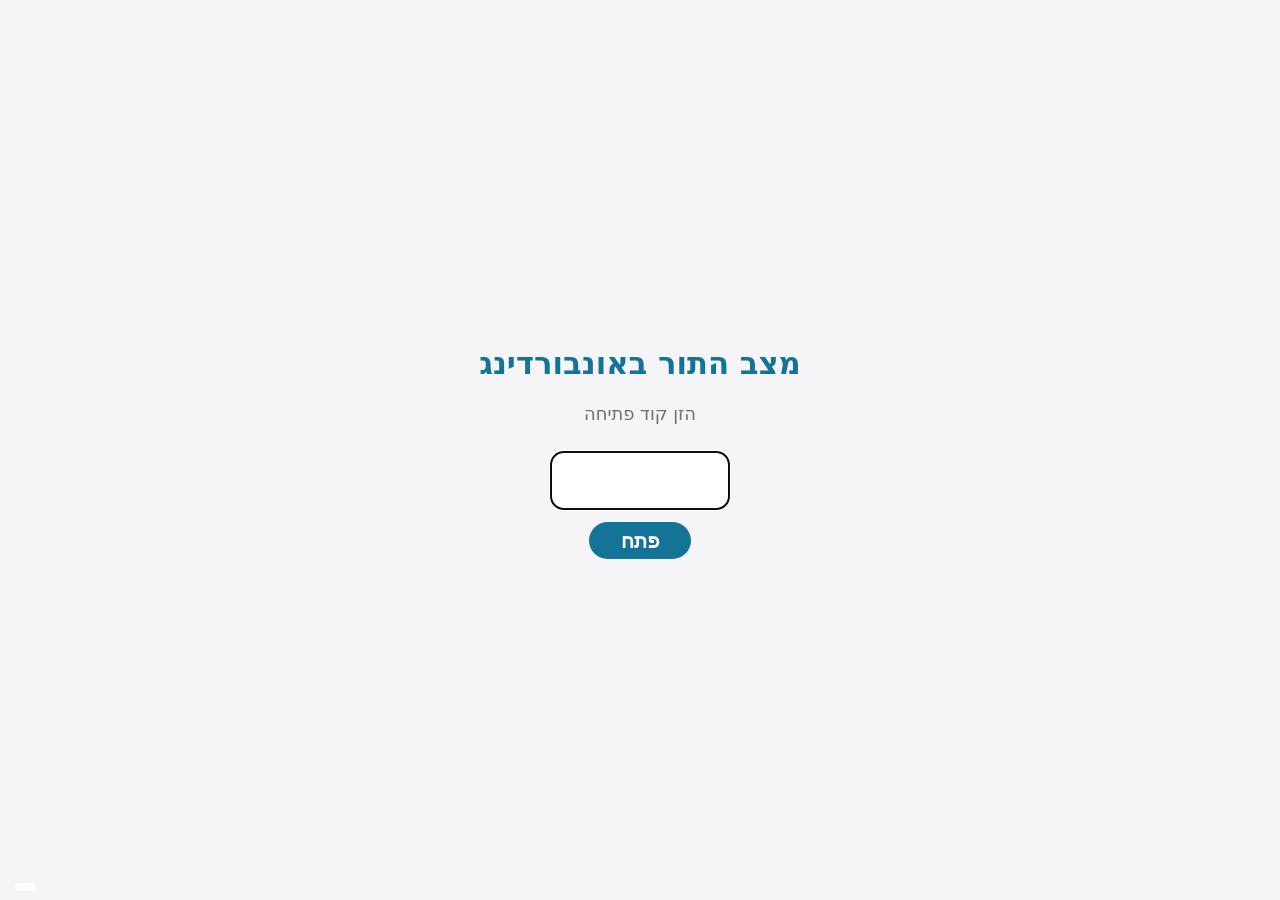
==== index.html @ 7d7c247a "Rename index_1.html to index.html" ====
<!doctype html>
<html lang="he" dir="rtl">
<head>
<meta charset="utf-8">
<meta name="viewport" content="width=device-width,initial-scale=1">
<meta name="robots" content="noindex,nofollow">
<meta name="referrer" content="no-referrer">
<title>מצב התור באונבורדינג</title>
<style>
*{margin:0;box-sizing:border-box}
html,body{height:100%;background:#f5f5f7;overflow:hidden;cursor:none;font-family:Heebo,system-ui,sans-serif}
#img{position:fixed;inset:0;width:100vw;height:100vh;object-fit:contain;opacity:0;transition:opacity .6s}
#img.on{opacity:1}
#st{position:fixed;left:1.2vw;bottom:1vh;font-size:1.1vw;color:#6e6e73;background:rgba(255,255,255,.75);padding:.3vw .8vw;border-radius:99px}
#st.old{color:#b00012;font-weight:700}
#msg{position:fixed;inset:0;display:flex;align-items:center;justify-content:center;text-align:center;font-size:2.4vw;color:#167398;font-weight:800;line-height:1.5}
</style>
</head>
<body>
<img id="img" alt="">
<div id="msg">מצב התור באונבורדינג<br><span style="font-size:1.4vw;color:#6e6e73;font-weight:400">טוען…</span></div>
<div id="st"></div>
<script>
const SALT='d65bd9e778a8bb45',IT=600000;
const b64=s=>Uint8Array.from(atob(s.replace(/-/g,'+').replace(/_/g,'/')),c=>c.charCodeAt(0));
const $=id=>document.getElementById(id);
let key,last='',upd=null;
const msg=t=>{$('msg').innerHTML=t;$('msg').style.display='flex'};
const get=()=>{try{return localStorage.getItem('oq_code')}catch(e){return null}};
const put=v=>{try{localStorage.setItem('oq_code',v)}catch(e){}};
async function derive(code){
  const base=await crypto.subtle.importKey('raw',new TextEncoder().encode(code),'PBKDF2',false,['deriveKey']);
  return crypto.subtle.deriveKey({name:'PBKDF2',salt:new TextEncoder().encode(SALT),iterations:IT,hash:'SHA-256'},base,{name:'AES-GCM',length:256},false,['decrypt']);
}
function ask(err){
  document.body.style.cursor='auto';
  msg('<div>מצב התור באונבורדינג<br><span style="font-size:1.4vw;color:#6e6e73;font-weight:400">'+(err||'הזן קוד פתיחה')+'</span><br>'+
  '<input id="c" inputmode="numeric" autocomplete="off" style="font:800 3vw Heebo,sans-serif;width:14vw;text-align:center;margin-top:1.5vw;border:.2vw solid #167398;border-radius:1vw;padding:.4vw">'+
  '<br><button id="b" style="font:700 1.6vw Heebo,sans-serif;margin-top:1vw;padding:.5vw 2.5vw;border:0;border-radius:99px;background:#167398;color:#fff">פתח</button></div>');
  const go=()=>{put($('c').value.trim());key=null;last='';tick()};
  $('b').onclick=go;$('c').onkeydown=e=>e.key==='Enter'&&go();$('c').focus();
}
async function tick(){
  const code=get(); if(!code)return ask();
  try{
    key=key||await derive(code);
    const r=await fetch('d.json?t='+Date.now(),{cache:'no-store'});
    if(!r.ok){if(!last)msg('מחכה לעדכון הראשון של התור…');return}
    const j=await r.json();
    if(j.iv!==last){
      let pt;try{pt=await crypto.subtle.decrypt({name:'AES-GCM',iv:b64(j.iv)},key,b64(j.ct))}catch(e){put('');key=null;return ask('הקוד לא נכון — נסה שוב')}
      const url=URL.createObjectURL(new Blob([pt],{type:'image/png'}));
      const im=new Image();im.onload=()=>{const o=$('img').src;$('img').src=url;$('img').classList.add('on');$('msg').style.display='none';document.body.style.cursor='none';if(o.startsWith('blob:'))URL.revokeObjectURL(o)};im.src=url;
      last=j.iv;upd=j.updated_at?new Date(j.updated_at):null;
    }
  }catch(e){}
  if(upd){const m=Math.round((Date.now()-upd)/60000);
    $('st').textContent='עודכן '+upd.toLocaleTimeString('he-IL',{hour:'2-digit',minute:'2-digit'})+' · '+upd.toLocaleDateString('he-IL',{weekday:'long',day:'2-digit',month:'2-digit'});
    $('st').className=m>180?'old':''}
}
tick();setInterval(()=>{if(get())tick()},30000);
setTimeout(()=>location.reload(),6*3600*1000);
if('wakeLock'in navigator){const w=()=>navigator.wakeLock.request('screen').catch(()=>{});w();document.addEventListener('visibilitychange',()=>document.visibilityState==='visible'&&w())}
</script>
</body>
</html>
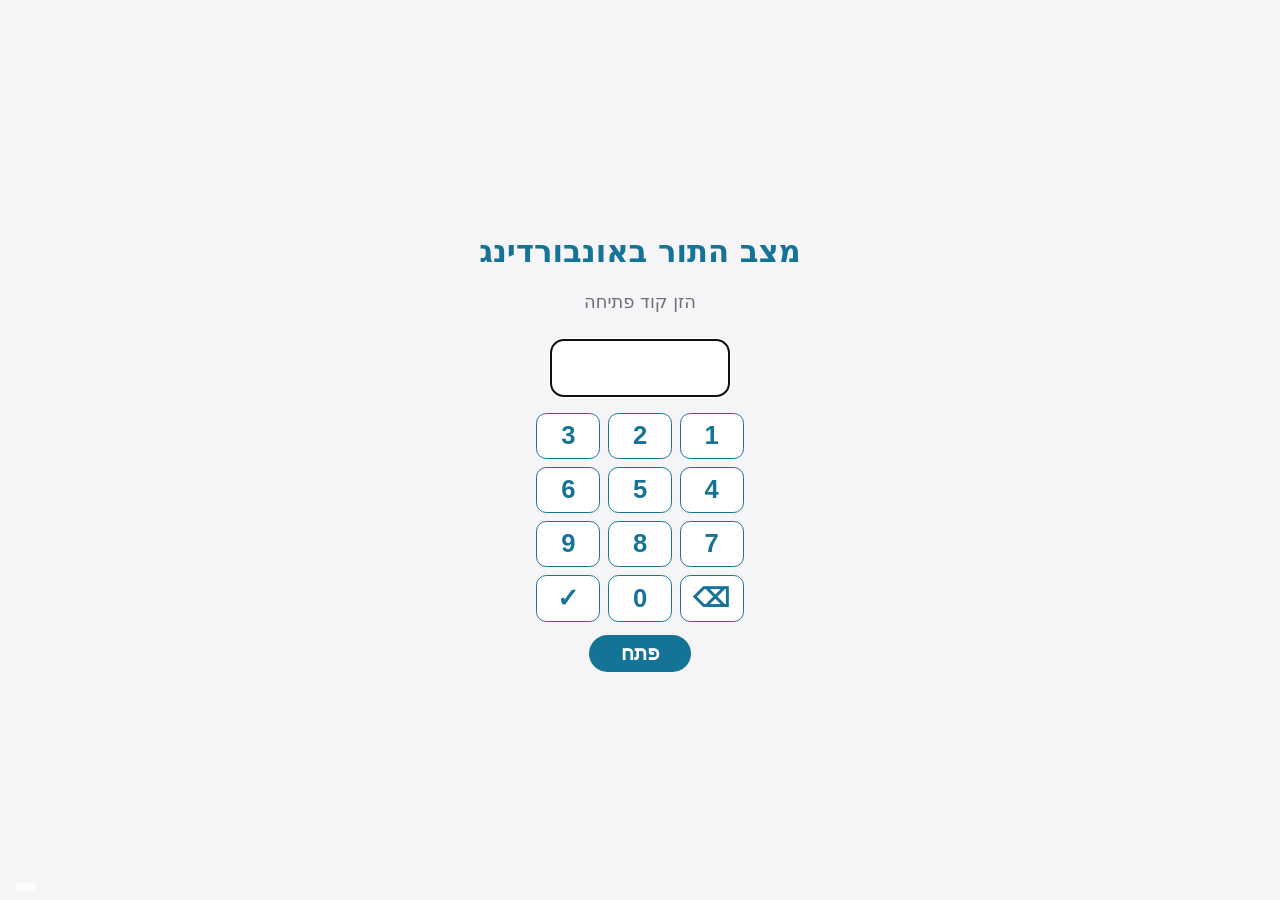
==== commit 1e4b942c: "מקלדת מספרים בתיבת הקוד + קוד בקישור (#)" ====
--- a/index.html
+++ b/index.html
@@ -34,11 +34,18 @@
 }
 function ask(err){
   document.body.style.cursor='auto';
+  const k=[1,2,3,4,5,6,7,8,9,'⌫',0,'✓'].map(x=>'<button class="k" data-k="'+x+'">'+x+'</button>').join('');
   msg('<div>מצב התור באונבורדינג<br><span style="font-size:1.4vw;color:#6e6e73;font-weight:400">'+(err||'הזן קוד פתיחה')+'</span><br>'+
   '<input id="c" inputmode="numeric" autocomplete="off" style="font:800 3vw Heebo,sans-serif;width:14vw;text-align:center;margin-top:1.5vw;border:.2vw solid #167398;border-radius:1vw;padding:.4vw">'+
-  '<br><button id="b" style="font:700 1.6vw Heebo,sans-serif;margin-top:1vw;padding:.5vw 2.5vw;border:0;border-radius:99px;background:#167398;color:#fff">פתח</button></div>');
-  const go=()=>{put($('c').value.trim());key=null;last='';tick()};
-  $('b').onclick=go;$('c').onkeydown=e=>e.key==='Enter'&&go();$('c').focus();
+  '<div id="pad" style="display:grid;grid-template-columns:repeat(3,5vw);gap:.6vw;justify-content:center;margin-top:1.2vw">'+k+'</div>'+
+  '<button id="b" style="font:700 1.6vw Heebo,sans-serif;margin-top:1vw;padding:.5vw 2.5vw;border:0;border-radius:99px;background:#167398;color:#fff">פתח</button></div>');
+  const c=$('c');
+  const go=()=>{put(c.value.trim());key=null;last='';tick()};
+  $('b').onclick=go;c.onkeydown=e=>e.key==='Enter'&&go();
+  document.querySelectorAll('#pad .k').forEach(b=>{b.style.cssText='font:800 2vw Heebo,sans-serif;padding:.6vw 0;border:.15vw solid #167398;border-radius:.8vw;background:#fff;color:#167398;cursor:pointer';
+    b.onclick=()=>{const v=b.dataset.k;if(v==='⌫')c.value=c.value.slice(0,-1);else if(v==='✓')go();else c.value+=v}});
+  document.onkeydown=e=>{if(document.activeElement===c)return;if(/^[0-9]$/.test(e.key))c.value+=e.key;else if(e.key==='Backspace')c.value=c.value.slice(0,-1);else if(e.key==='Enter'&&!document.activeElement.closest('#pad'))go()};
+  setTimeout(()=>c.focus(),50);
 }
 async function tick(){
   const code=get(); if(!code)return ask();
@@ -58,6 +65,7 @@
     $('st').textContent='עודכן '+upd.toLocaleTimeString('he-IL',{hour:'2-digit',minute:'2-digit'})+' · '+upd.toLocaleDateString('he-IL',{weekday:'long',day:'2-digit',month:'2-digit'});
     $('st').className=m>180?'old':''}
 }
+{const h=location.hash.match(/^#(\d{3,})$/);if(h){put(h[1]);history.replaceState(null,'',location.pathname)}}
 tick();setInterval(()=>{if(get())tick()},30000);
 setTimeout(()=>location.reload(),6*3600*1000);
 if('wakeLock'in navigator){const w=()=>navigator.wakeLock.request('screen').catch(()=>{});w();document.addEventListener('visibilitychange',()=>document.visibilityState==='visible'&&w())}
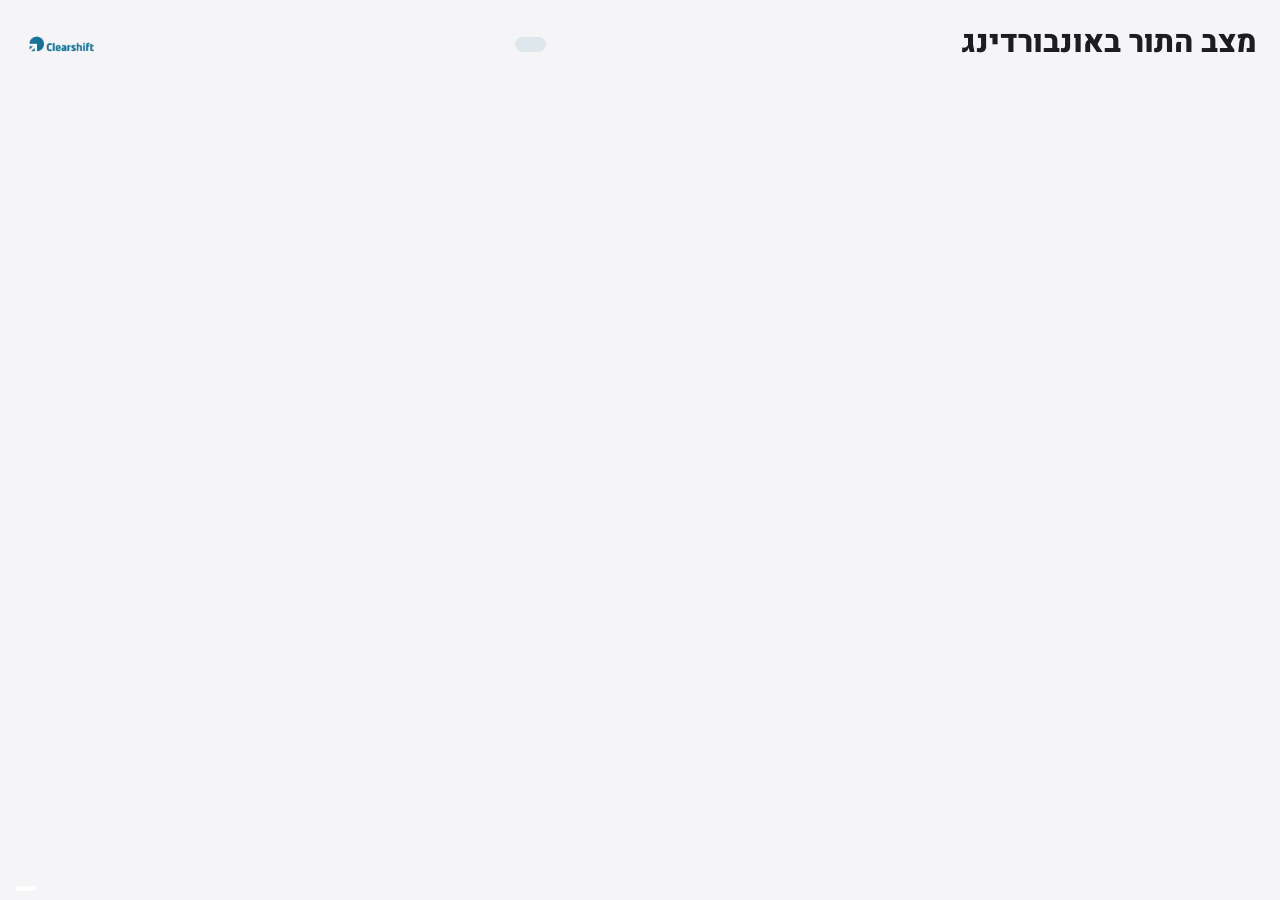
==== commit 4cb365ac: "טלוויזיה חיה + מסך מנהל" ====
--- a/index.html
+++ b/index.html
@@ -6,69 +6,14 @@
 <meta name="robots" content="noindex,nofollow">
 <meta name="referrer" content="no-referrer">
 <title>מצב התור באונבורדינג</title>
-<style>
-*{margin:0;box-sizing:border-box}
-html,body{height:100%;background:#f5f5f7;overflow:hidden;cursor:none;font-family:Heebo,system-ui,sans-serif}
-#img{position:fixed;inset:0;width:100vw;height:100vh;object-fit:contain;opacity:0;transition:opacity .6s}
-#img.on{opacity:1}
-#st{position:fixed;left:1.2vw;bottom:1vh;font-size:1.1vw;color:#6e6e73;background:rgba(255,255,255,.75);padding:.3vw .8vw;border-radius:99px}
-#st.old{color:#b00012;font-weight:700}
-#msg{position:fixed;inset:0;display:flex;align-items:center;justify-content:center;text-align:center;font-size:2.4vw;color:#167398;font-weight:800;line-height:1.5}
-</style>
+<link rel="stylesheet" href="style.css?v=3">
 </head>
-<body>
-<img id="img" alt="">
-<div id="msg">מצב התור באונבורדינג<br><span style="font-size:1.4vw;color:#6e6e73;font-weight:400">טוען…</span></div>
-<div id="st"></div>
-<script>
-const SALT='d65bd9e778a8bb45',IT=600000;
-const b64=s=>Uint8Array.from(atob(s.replace(/-/g,'+').replace(/_/g,'/')),c=>c.charCodeAt(0));
-const $=id=>document.getElementById(id);
-let key,last='',upd=null;
-const msg=t=>{$('msg').innerHTML=t;$('msg').style.display='flex'};
-const get=()=>{try{return localStorage.getItem('oq_code')}catch(e){return null}};
-const put=v=>{try{localStorage.setItem('oq_code',v)}catch(e){}};
-async function derive(code){
-  const base=await crypto.subtle.importKey('raw',new TextEncoder().encode(code),'PBKDF2',false,['deriveKey']);
-  return crypto.subtle.deriveKey({name:'PBKDF2',salt:new TextEncoder().encode(SALT),iterations:IT,hash:'SHA-256'},base,{name:'AES-GCM',length:256},false,['decrypt']);
-}
-function ask(err){
-  document.body.style.cursor='auto';
-  const k=[1,2,3,4,5,6,7,8,9,'⌫',0,'✓'].map(x=>'<button class="k" data-k="'+x+'">'+x+'</button>').join('');
-  msg('<div>מצב התור באונבורדינג<br><span style="font-size:1.4vw;color:#6e6e73;font-weight:400">'+(err||'הזן קוד פתיחה')+'</span><br>'+
-  '<input id="c" inputmode="numeric" autocomplete="off" style="font:800 3vw Heebo,sans-serif;width:14vw;text-align:center;margin-top:1.5vw;border:.2vw solid #167398;border-radius:1vw;padding:.4vw">'+
-  '<div id="pad" style="display:grid;grid-template-columns:repeat(3,5vw);gap:.6vw;justify-content:center;margin-top:1.2vw">'+k+'</div>'+
-  '<button id="b" style="font:700 1.6vw Heebo,sans-serif;margin-top:1vw;padding:.5vw 2.5vw;border:0;border-radius:99px;background:#167398;color:#fff">פתח</button></div>');
-  const c=$('c');
-  const go=()=>{put(c.value.trim());key=null;last='';tick()};
-  $('b').onclick=go;c.onkeydown=e=>e.key==='Enter'&&go();
-  document.querySelectorAll('#pad .k').forEach(b=>{b.style.cssText='font:800 2vw Heebo,sans-serif;padding:.6vw 0;border:.15vw solid #167398;border-radius:.8vw;background:#fff;color:#167398;cursor:pointer';
-    b.onclick=()=>{const v=b.dataset.k;if(v==='⌫')c.value=c.value.slice(0,-1);else if(v==='✓')go();else c.value+=v}});
-  document.onkeydown=e=>{if(document.activeElement===c)return;if(/^[0-9]$/.test(e.key))c.value+=e.key;else if(e.key==='Backspace')c.value=c.value.slice(0,-1);else if(e.key==='Enter'&&!document.activeElement.closest('#pad'))go()};
-  setTimeout(()=>c.focus(),50);
-}
-async function tick(){
-  const code=get(); if(!code)return ask();
-  try{
-    key=key||await derive(code);
-    const r=await fetch('d.json?t='+Date.now(),{cache:'no-store'});
-    if(!r.ok){if(!last)msg('מחכה לעדכון הראשון של התור…');return}
-    const j=await r.json();
-    if(j.iv!==last){
-      let pt;try{pt=await crypto.subtle.decrypt({name:'AES-GCM',iv:b64(j.iv)},key,b64(j.ct))}catch(e){put('');key=null;return ask('הקוד לא נכון — נסה שוב')}
-      const url=URL.createObjectURL(new Blob([pt],{type:'image/png'}));
-      const im=new Image();im.onload=()=>{const o=$('img').src;$('img').src=url;$('img').classList.add('on');$('msg').style.display='none';document.body.style.cursor='none';if(o.startsWith('blob:'))URL.revokeObjectURL(o)};im.src=url;
-      last=j.iv;upd=j.updated_at?new Date(j.updated_at):null;
-    }
-  }catch(e){}
-  if(upd){const m=Math.round((Date.now()-upd)/60000);
-    $('st').textContent='עודכן '+upd.toLocaleTimeString('he-IL',{hour:'2-digit',minute:'2-digit'})+' · '+upd.toLocaleDateString('he-IL',{weekday:'long',day:'2-digit',month:'2-digit'});
-    $('st').className=m>180?'old':''}
-}
-{const h=location.hash.match(/^#(\d{3,})$/);if(h){put(h[1]);history.replaceState(null,'',location.pathname)}}
-tick();setInterval(()=>{if(get())tick()},30000);
-setTimeout(()=>location.reload(),6*3600*1000);
-if('wakeLock'in navigator){const w=()=>navigator.wakeLock.request('screen').catch(()=>{});w();document.addEventListener('visibilitychange',()=>document.visibilityState==='visible'&&w())}
-</script>
+<body data-mode="view">
+<div class="page">
+  <div class="top"><div><h1>מצב התור באונבורדינג</h1><div class="date" id="date"></div></div><span class="goal" id="goal"></span><img class="logo" src="logo.png" alt="Clearshift"></div>
+  <div id="grid"></div>
+</div>
+<div id="st"></div><div id="save"></div><div id="msg"></div>
+<script src="app.js?v=3"></script>
 </body>
 </html>
--- a/style.css
+++ b/style.css
@@ -0,0 +1,59 @@
+@import url('https://fonts.googleapis.com/css2?family=Heebo:wght@400;600;800&display=swap');
+:root{--k:1;--acc:#167398}
+*{box-sizing:border-box;margin:0;padding:0}
+html,body{background:#f5f5f7;font-family:Heebo,system-ui,sans-serif;color:#1d1d1f;-webkit-font-smoothing:antialiased}
+body{overflow:hidden}
+body[data-mode=admin]{overflow:auto}
+.page{padding:calc(1.6vw*var(--k)) calc(1.8vw*var(--k)) calc(1.2vw*var(--k))}
+.top{display:flex;justify-content:space-between;align-items:center;margin-bottom:calc(1.2vw*var(--k))}
+h1{font-size:calc(2.4vw*var(--k));font-weight:800}
+.date{font-size:calc(1vw*var(--k));color:#6e6e73;margin-top:.2vw}
+.goal{font-size:calc(1.2vw*var(--k));font-weight:800;color:var(--acc);background:rgba(22,115,152,.1);padding:calc(.6vw*var(--k)) calc(1.2vw*var(--k));border-radius:999px}
+.logo{height:calc(1.7vw*var(--k))}
+#grid{display:grid;gap:calc(1.1vw*var(--k));align-items:start}
+.head{display:flex;align-items:center;justify-content:space-between;border-bottom:calc(.2vw*var(--k)) solid var(--c);padding-bottom:calc(.5vw*var(--k))}
+h2{font-size:calc(1.4vw*var(--k));font-weight:800;color:var(--c)}
+.cnt{font-size:calc(1vw*var(--k));font-weight:800;color:#fff;background:var(--c);border-radius:999px;min-width:calc(2vw*var(--k));text-align:center;padding:0 calc(.6vw*var(--k))}
+.sub{font-size:calc(.75vw*var(--k));color:#6e6e73;margin:calc(.4vw*var(--k)) 0 calc(.7vw*var(--k))}
+.cards{display:grid;grid-auto-flow:column;column-gap:calc(.6vw*var(--k))}
+.card{position:relative;background:#fff;border-radius:calc(.9vw*var(--k));padding:calc(.8vw*var(--k)) calc(.9vw*var(--k));margin-bottom:calc(.6vw*var(--k));box-shadow:0 1px 2px rgba(0,0,0,.05);border-right:calc(.3vw*var(--k)) solid;transition:box-shadow .3s}
+.g{border-color:#1f9d55}.b{border-color:#0284c7}
+.act{background:#f3fbf6;border-color:#8fd3a8}.det{position:relative}.fade{opacity:.45}.bd{position:absolute;inset:0;display:flex;align-items:center;justify-content:center;text-align:center;font-size:calc(1.25vw*var(--k));font-weight:800;color:#0a7a3d;line-height:1.15;text-shadow:0 0 6px #f3fbf6,0 0 6px #f3fbf6,0 0 10px #f3fbf6}
+.ag{background:#111;color:#fff;border-color:#000;text-align:center}.agt{font-size:calc(1.55vw*var(--k));font-weight:800;letter-spacing:.06em;line-height:1.2}.agn{font-size:calc(.78vw*var(--k));color:#d1d1d6;margin-top:calc(.2vw*var(--k))}.agm{font-size:calc(.72vw*var(--k));color:#a1a1a6;margin-top:calc(.2vw*var(--k))}.agnum{position:absolute;top:calc(.5vw*var(--k));right:calc(.5vw*var(--k));width:calc(1.7vw*var(--k));height:calc(1.7vw*var(--k));font-size:calc(.85vw*var(--k));background:#fff;color:#111}.q{border-color:#167398}.m{border-color:#d70015}
+.card.glow{box-shadow:0 0 0 calc(.15vw*var(--k)) #f5a623,0 0 calc(1.2vw*var(--k)) rgba(245,166,35,.75);animation:pulse 2.4s ease-in-out infinite}
+@keyframes pulse{50%{box-shadow:0 0 0 calc(.15vw*var(--k)) #f5a623,0 0 calc(.4vw*var(--k)) rgba(245,166,35,.35)}}
+.mgr{display:inline-block;font-size:calc(.7vw*var(--k));font-weight:800;color:#8a5a00;background:#fff4d6;border-radius:999px;padding:0 calc(.5vw*var(--k));margin-bottom:calc(.3vw*var(--k))}
+.mgr button{border:0;background:none;color:#8a5a00;font-weight:800;cursor:pointer;font-size:inherit}
+.nc{font-size:calc(.65vw*var(--k));color:#d70015;font-weight:600}
+.nm{font-size:calc(1vw*var(--k));font-weight:800;line-height:1.3}
+.meta{font-size:calc(.75vw*var(--k));color:#6e6e73;margin-top:calc(.15vw*var(--k))}
+.why{font-size:calc(.7vw*var(--k));color:#6e6e73;margin-top:calc(.3vw*var(--k))}
+.chips{display:flex;flex-wrap:wrap;gap:calc(.3vw*var(--k));margin-top:calc(.4vw*var(--k));align-items:center}
+.lbl{font-size:calc(.7vw*var(--k));color:#6e6e73}
+.chip{font-size:calc(.7vw*var(--k));font-weight:600;border-radius:999px;padding:calc(.15vw*var(--k)) calc(.5vw*var(--k));border:1px solid;max-width:100%;overflow:hidden;text-overflow:ellipsis;white-space:nowrap}
+.ok{color:#0a7a3d;background:#e3f6ea;border-color:#b7e4c7}.bad{color:#b00012;background:#fde8ea;border-color:#f5b5bc}.warn{color:#8a5a00;background:#fff4d6;border-color:#f2d58a}
+.row{display:flex;gap:calc(.7vw*var(--k));align-items:center}
+.num{flex:none;width:calc(2.2vw*var(--k));height:calc(2.2vw*var(--k));border-radius:50%;background:var(--acc);color:#fff;font-size:calc(1.1vw*var(--k));font-weight:800;display:flex;align-items:center;justify-content:center}
+.empty{font-size:calc(.85vw*var(--k));color:#a1a1a6;text-align:center;padding:calc(1.3vw*var(--k));background:#fff;border-radius:calc(.9vw*var(--k));border:2px dashed #e5e5ea}
+.ctl{display:flex;gap:6px;margin-top:8px}
+.ctl button{font:700 14px Heebo,sans-serif;border:1px solid var(--acc);color:var(--acc);background:#fff;border-radius:8px;padding:4px 10px;cursor:pointer}
+.ctl button:hover{background:var(--acc);color:#fff}
+#st{position:fixed;left:1.2vw;bottom:1vh;font-size:1vw;color:#6e6e73;background:rgba(255,255,255,.8);padding:.2vw .8vw;border-radius:99px}
+#st.old{color:#b00012;font-weight:700}
+#save{position:fixed;right:16px;bottom:12px;font:700 15px Heebo,sans-serif;color:#0a7a3d;background:#fff;padding:6px 14px;border-radius:99px;box-shadow:0 1px 4px rgba(0,0,0,.15)}
+#save:empty{display:none}#save.bad{color:#b00012}
+#msg{position:fixed;inset:0;background:#f5f5f7;display:none;align-items:center;justify-content:center;text-align:center;z-index:9}
+#msg .t{font-size:clamp(22px,2.4vw,48px);font-weight:800;color:var(--acc)}
+#msg .h{font-size:clamp(14px,1.3vw,26px);color:#6e6e73;margin:.4em 0 .8em}
+#msg input{font:800 clamp(24px,3vw,56px) Heebo,sans-serif;width:6em;text-align:center;border:3px solid var(--acc);border-radius:14px;padding:.1em}
+#pad{display:grid;grid-template-columns:repeat(3,clamp(56px,5vw,96px));gap:10px;justify-content:center;margin-top:16px}
+#pad .k,.go{font:800 clamp(20px,2vw,38px) Heebo,sans-serif;padding:.25em 0;border:3px solid var(--acc);border-radius:12px;background:#fff;color:var(--acc);cursor:pointer}
+.go{padding:.2em 1.2em;margin-top:12px;background:var(--acc);color:#fff}
+
+#admin{display:none}
+body[data-mode=admin] #admin{display:block;margin:28px 2vw 80px;background:#fff;border-radius:16px;padding:18px 22px;box-shadow:0 1px 3px rgba(0,0,0,.06)}
+#admin h3{font-size:22px;font-weight:800;color:#d70015}
+#admin .sub{font-size:14px;margin:4px 0 12px}
+.arow{display:flex;justify-content:space-between;align-items:center;gap:16px;padding:12px 0;border-top:1px solid #e5e5ea;font-size:17px}
+.arow .chip{font-size:13px}.arow .chips{margin-top:6px}
+.go.sm{font-size:16px;margin:0;padding:6px 16px;white-space:nowrap}
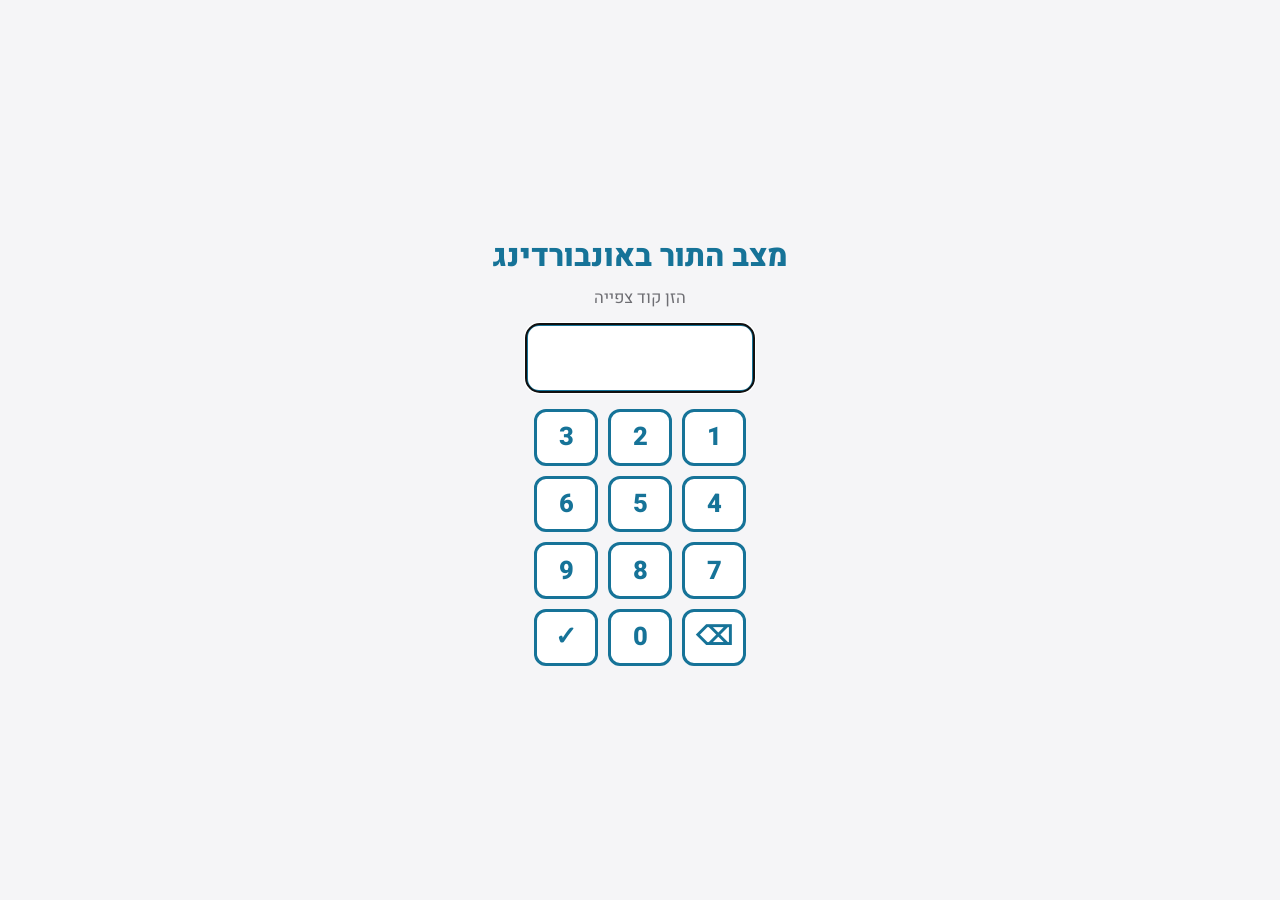
==== commit 624edaaa: "index: גרסה 5 (רענון מטמון)" ====
--- a/index.html
+++ b/index.html
@@ -6,7 +6,7 @@
 <meta name="robots" content="noindex,nofollow">
 <meta name="referrer" content="no-referrer">
 <title>מצב התור באונבורדינג</title>
-<link rel="stylesheet" href="style.css?v=3">
+<link rel="stylesheet" href="style.css?v=5">
 </head>
 <body data-mode="view">
 <div class="page">
@@ -14,6 +14,6 @@
   <div id="grid"></div>
 </div>
 <div id="st"></div><div id="save"></div><div id="msg"></div>
-<script src="app.js?v=3"></script>
+<script src="app.js?v=5"></script>
 </body>
 </html>
--- a/style.css
+++ b/style.css
@@ -57,3 +57,15 @@
 .arow{display:flex;justify-content:space-between;align-items:center;gap:16px;padding:12px 0;border-top:1px solid #e5e5ea;font-size:17px}
 .arow .chip{font-size:13px}.arow .chips{margin-top:6px}
 .go.sm{font-size:16px;margin:0;padding:6px 16px;white-space:nowrap}
+
+.mtag{display:inline-block;font-size:calc(.7vw*var(--k));font-weight:800;color:#5b21b6;background:#ede9fe;border-radius:999px;padding:0 calc(.5vw*var(--k));margin:0 0 calc(.3vw*var(--k)) calc(.3vw*var(--k))}
+.mctl button.on{background:#5b21b6;border-color:#5b21b6;color:#fff}.mctl button{border-color:#5b21b6;color:#5b21b6}
+#admin:empty{display:none!important}
+.goal{display:block;min-width:42vw;background:none;padding:0}
+.gtxt{font-size:calc(1.1vw*var(--k));font-weight:600;color:var(--acc);text-align:center}.gtxt b{font-size:calc(1.5vw*var(--k));font-weight:800}
+.gtrack{position:relative;height:calc(1vw*var(--k));background:#e5e5ea;border-radius:999px;margin:calc(.35vw*var(--k)) 0 calc(1vw*var(--k))}
+.gfill{position:absolute;top:0;bottom:0;right:0;background:#167398;border-radius:999px;transition:width .6s}.gfill.done{background:#1f9d55}
+.gmk{position:absolute;top:calc(-.25vw*var(--k));bottom:calc(-.25vw*var(--k));width:2px;background:#1d1d1f}
+.gmk i{position:absolute;top:100%;left:50%;transform:translateX(-50%);font:800 calc(.7vw*var(--k)) Heebo,sans-serif;font-style:normal;color:#1d1d1f}
+.greps{display:flex;flex-wrap:wrap;justify-content:center;gap:calc(.35vw*var(--k));font-size:calc(.75vw*var(--k));color:#3a3a3c}
+.greps span{background:#fff;border-radius:999px;padding:0 calc(.55vw*var(--k));box-shadow:0 1px 2px rgba(0,0,0,.08)}.greps b{color:var(--acc)}
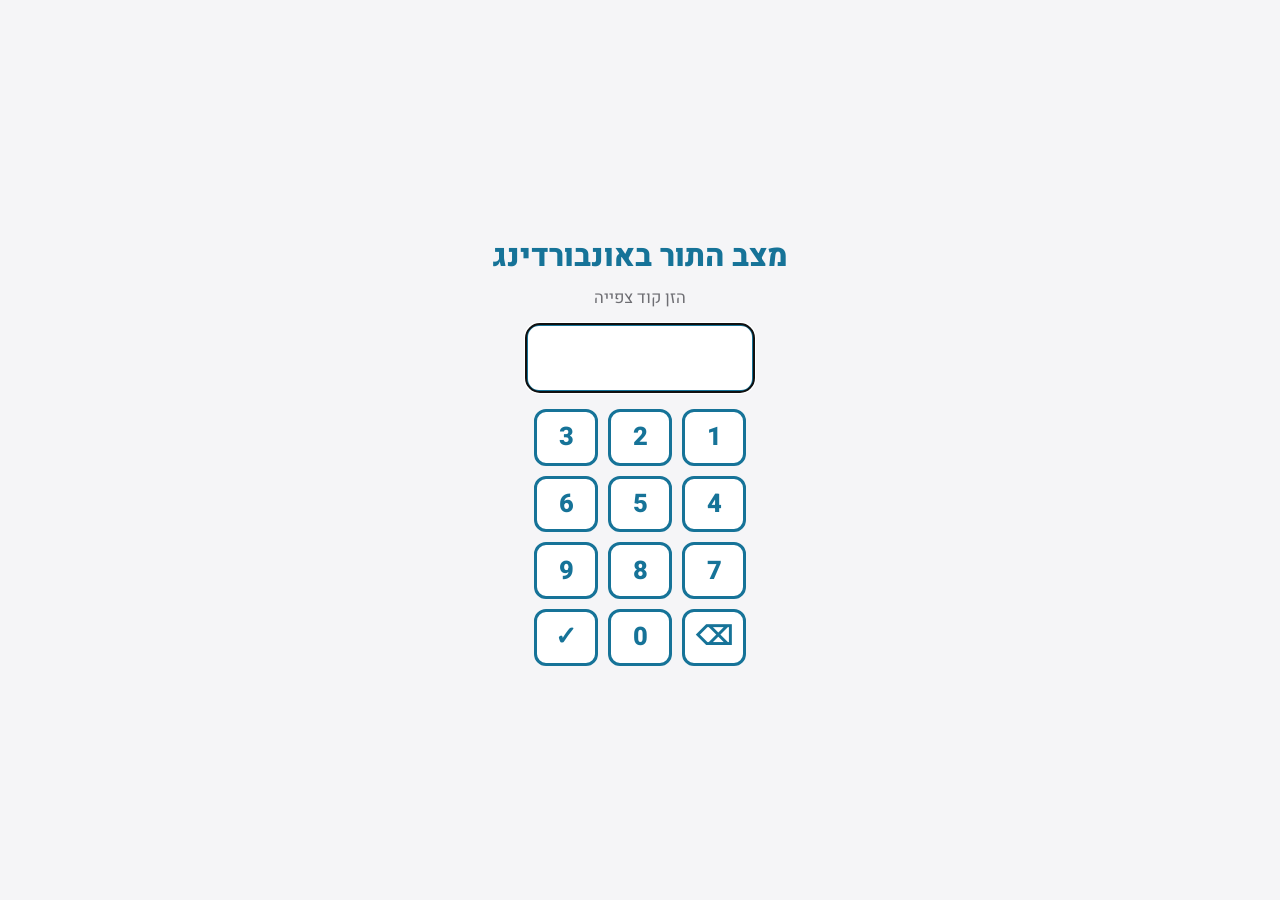
==== commit 262415da: "v=7" ====
--- a/index.html
+++ b/index.html
@@ -6,7 +6,7 @@
 <meta name="robots" content="noindex,nofollow">
 <meta name="referrer" content="no-referrer">
 <title>מצב התור באונבורדינג</title>
-<link rel="stylesheet" href="style.css?v=5">
+<link rel="stylesheet" href="style.css?v=7">
 </head>
 <body data-mode="view">
 <div class="page">
@@ -14,6 +14,6 @@
   <div id="grid"></div>
 </div>
 <div id="st"></div><div id="save"></div><div id="msg"></div>
-<script src="app.js?v=5"></script>
+<script src="app.js?v=7"></script>
 </body>
 </html>
--- a/style.css
+++ b/style.css
@@ -69,3 +69,12 @@
 .gmk i{position:absolute;top:100%;left:50%;transform:translateX(-50%);font:800 calc(.7vw*var(--k)) Heebo,sans-serif;font-style:normal;color:#1d1d1f}
 .greps{display:flex;flex-wrap:wrap;justify-content:center;gap:calc(.35vw*var(--k));font-size:calc(.75vw*var(--k));color:#3a3a3c}
 .greps span{background:#fff;border-radius:999px;padding:0 calc(.55vw*var(--k));box-shadow:0 1px 2px rgba(0,0,0,.08)}.greps b{color:var(--acc)}
+
+.gx{position:absolute;top:0;bottom:0;opacity:.85}.gx.xo{background:#34c759}.gx.xy{background:#ffcc00}.gx.xr{background:#ff3b30}
+.gleg em{font-style:normal;font-weight:800;margin-inline-start:calc(.5vw*var(--k));padding:0 calc(.3vw*var(--k));border-radius:4px}
+.gleg em.xo{color:#1f7a3a;background:#e3f8e8}.gleg em.xy{color:#8a6d00;background:#fff6cc}.gleg em.xr{color:#b3261e;background:#fde4e2}
+.gleg small{color:#86868b;font-weight:400}
+.mtag.cur{color:#1f7a3a!important;background:#e3f8e8!important;font-weight:800}.mtag.nxt{color:#b3261e!important;background:#fde4e2!important;font-weight:800}
+.gx{display:flex;align-items:center;justify-content:center;overflow:hidden;font:800 calc(.75vw*var(--k)) Heebo,sans-serif;color:#fff;line-height:1}.gx.xy{color:#5c4a00}
+.gx.xg{background:transparent;color:#6e6e73;opacity:1}
+.gfill{display:flex;align-items:center;justify-content:center}
